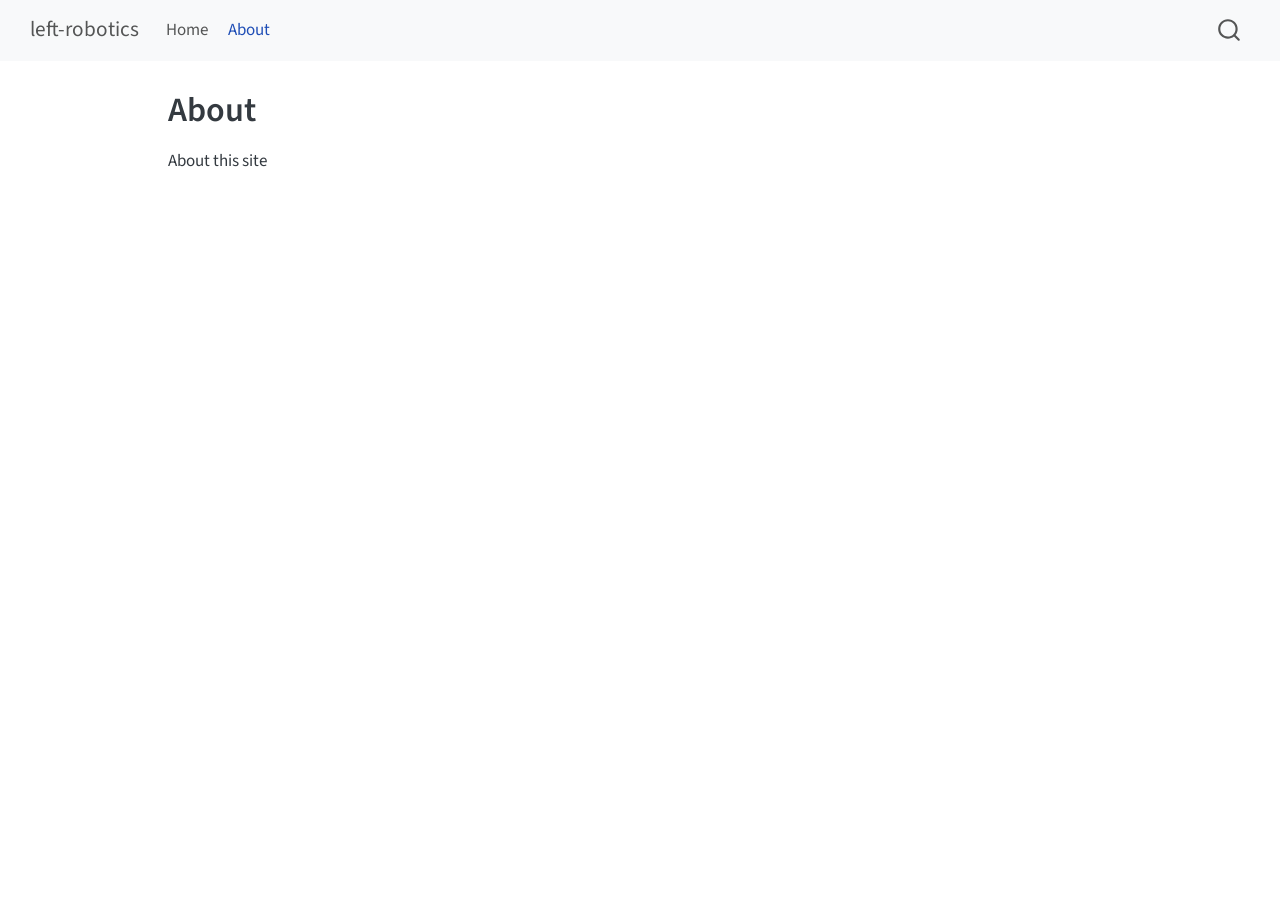
==== docs/about.html @ c69d1631 "Try quarto." ====
<!DOCTYPE html>
<html xmlns="http://www.w3.org/1999/xhtml" lang="en" xml:lang="en"><head>

<meta charset="utf-8">
<meta name="generator" content="quarto-1.9.37">

<meta name="viewport" content="width=device-width, initial-scale=1.0, user-scalable=yes">


<title>About – left-robotics</title>
<style>
/* Default styles provided by pandoc.
** See https://pandoc.org/MANUAL.html#variables-for-html for config info.
*/
code{white-space: pre-wrap;}
span.smallcaps{font-variant: small-caps;}
div.columns{display: flex; gap: min(4vw, 1.5em);}
div.column{flex: auto; overflow-x: auto;}
div.hanging-indent{margin-left: 1.5em; text-indent: -1.5em;}
ul.task-list{list-style: none;}
ul.task-list li input[type="checkbox"] {
  width: 0.8em;
  margin: 0 0.8em 0.2em -1em; /* quarto-specific, see https://github.com/quarto-dev/quarto-cli/issues/4556 */ 
  vertical-align: middle;
}
</style>


<script src="site_libs/quarto-nav/quarto-nav.js"></script>
<script src="site_libs/quarto-nav/headroom.min.js"></script>
<script src="site_libs/clipboard/clipboard.min.js"></script>
<script src="site_libs/quarto-search/autocomplete.umd.js"></script>
<script src="site_libs/quarto-search/fuse.min.js"></script>
<script src="site_libs/quarto-search/quarto-search.js"></script>
<meta name="quarto:offset" content="./">
<script src="site_libs/quarto-html/quarto.js" type="module"></script>
<script src="site_libs/quarto-html/tabsets/tabsets.js" type="module"></script>
<script src="site_libs/quarto-html/popper.min.js"></script>
<script src="site_libs/quarto-html/tippy.umd.min.js"></script>
<script src="site_libs/quarto-html/anchor.min.js"></script>
<link href="site_libs/quarto-html/tippy.css" rel="stylesheet">
<link href="site_libs/quarto-html/quarto-syntax-highlighting-7f8f88aac4f3542376d5c11b86a4c14d.css" rel="stylesheet" id="quarto-text-highlighting-styles">
<script src="site_libs/bootstrap/bootstrap.min.js"></script>
<link href="site_libs/bootstrap/bootstrap-icons.css" rel="stylesheet">
<link href="site_libs/bootstrap/bootstrap-2f3885d308dff8bf2dccb864e27fb51a.min.css" rel="stylesheet" append-hash="true" id="quarto-bootstrap" data-mode="light">
<script id="quarto-search-options" type="application/json">{
  "location": "navbar",
  "copy-button": false,
  "collapse-after": 3,
  "panel-placement": "end",
  "type": "overlay",
  "limit": 50,
  "keyboard-shortcut": [
    "f",
    "/",
    "s"
  ],
  "show-item-context": false,
  "language": {
    "search-no-results-text": "No results",
    "search-matching-documents-text": "matching documents",
    "search-copy-link-title": "Copy link to search",
    "search-hide-matches-text": "Hide additional matches",
    "search-more-match-text": "more match in this document",
    "search-more-matches-text": "more matches in this document",
    "search-clear-button-title": "Clear",
    "search-text-placeholder": "",
    "search-detached-cancel-button-title": "Cancel",
    "search-submit-button-title": "Submit",
    "search-label": "Search"
  }
}</script>


<link rel="stylesheet" href="styles.css">
</head>

<body class="nav-fixed quarto-light">

<div id="quarto-search-results"></div>
  <header id="quarto-header" class="headroom fixed-top">
    <nav class="navbar navbar-expand-lg " data-bs-theme="dark">
      <div class="navbar-container container-fluid">
      <div class="navbar-brand-container mx-auto">
    <a class="navbar-brand" href="./index.html">
    <span class="navbar-title">left-robotics</span>
    </a>
  </div>
            <div id="quarto-search" class="" title="Search"></div>
          <button class="navbar-toggler" type="button" data-bs-toggle="collapse" data-bs-target="#navbarCollapse" aria-controls="navbarCollapse" role="menu" aria-expanded="false" aria-label="Toggle navigation" onclick="if (window.quartoToggleHeadroom) { window.quartoToggleHeadroom(); }">
  <span class="navbar-toggler-icon"></span>
</button>
          <div class="collapse navbar-collapse" id="navbarCollapse">
            <ul class="navbar-nav navbar-nav-scroll me-auto">
  <li class="nav-item">
    <a class="nav-link" href="./index.html"> 
<span class="menu-text">Home</span></a>
  </li>  
  <li class="nav-item">
    <a class="nav-link active" href="./about.html" aria-current="page"> 
<span class="menu-text">About</span></a>
  </li>  
</ul>
          </div> <!-- /navcollapse -->
            <div class="quarto-navbar-tools">
</div>
      </div> <!-- /container-fluid -->
    </nav>
</header>
<!-- content -->
<div id="quarto-content" class="quarto-container page-columns page-rows-contents page-layout-article page-navbar">
<!-- sidebar -->
<!-- margin-sidebar -->
    <div id="quarto-margin-sidebar" class="sidebar margin-sidebar zindex-bottom">
        
    </div>
<!-- main -->
<main class="content" id="quarto-document-content">

<header id="title-block-header" class="quarto-title-block default">
<div class="quarto-title">
<h1 class="title">About</h1>
</div>



<div class="quarto-title-meta">

    
  
    
  </div>
  


</header>


<p>About this site</p>



</main> <!-- /main -->
<script id="quarto-html-after-body" type="application/javascript">
  window.document.addEventListener("DOMContentLoaded", function (event) {
    const icon = "";
    const anchorJS = new window.AnchorJS();
    anchorJS.options = {
      placement: 'right',
      icon: icon
    };
    anchorJS.add('.anchored');
    const isCodeAnnotation = (el) => {
      for (const clz of el.classList) {
        if (clz.startsWith('code-annotation-')) {                     
          return true;
        }
      }
      return false;
    }
    const onCopySuccess = function(e) {
      // button target
      const button = e.trigger;
      // don't keep focus
      button.blur();
      // flash "checked"
      button.classList.add('code-copy-button-checked');
      var currentTitle = button.getAttribute("title");
      button.setAttribute("title", "Copied!");
      let tooltip;
      if (window.bootstrap) {
        button.setAttribute("data-bs-toggle", "tooltip");
        button.setAttribute("data-bs-placement", "left");
        button.setAttribute("data-bs-title", "Copied!");
        tooltip = new bootstrap.Tooltip(button, 
          { trigger: "manual", 
            customClass: "code-copy-button-tooltip",
            offset: [0, -8]});
        tooltip.show();    
      }
      setTimeout(function() {
        if (tooltip) {
          tooltip.hide();
          button.removeAttribute("data-bs-title");
          button.removeAttribute("data-bs-toggle");
          button.removeAttribute("data-bs-placement");
        }
        button.setAttribute("title", currentTitle);
        button.classList.remove('code-copy-button-checked');
      }, 1000);
      // clear code selection
      e.clearSelection();
    }
    const getTextToCopy = function(trigger) {
      const outerScaffold = trigger.parentElement.cloneNode(true);
      const codeEl = outerScaffold.querySelector('code');
      for (const childEl of codeEl.children) {
        if (isCodeAnnotation(childEl)) {
          childEl.remove();
        }
      }
      return codeEl.innerText;
    }
    const clipboard = new window.ClipboardJS('.code-copy-button:not([data-in-quarto-modal])', {
      text: getTextToCopy
    });
    clipboard.on('success', onCopySuccess);
    if (window.document.getElementById('quarto-embedded-source-code-modal')) {
      const clipboardModal = new window.ClipboardJS('.code-copy-button[data-in-quarto-modal]', {
        text: getTextToCopy,
        container: window.document.getElementById('quarto-embedded-source-code-modal')
      });
      clipboardModal.on('success', onCopySuccess);
    }
      var localhostRegex = new RegExp(/^(?:http|https):\/\/localhost\:?[0-9]*\//);
      var mailtoRegex = new RegExp(/^mailto:/);
        var filterRegex = new RegExp('/' + window.location.host + '/');
      var isInternal = (href) => {
          return filterRegex.test(href) || localhostRegex.test(href) || mailtoRegex.test(href);
      }
      // Inspect non-navigation links and adorn them if external
     var links = window.document.querySelectorAll('a[href]:not(.nav-link):not(.navbar-brand):not(.toc-action):not(.sidebar-link):not(.sidebar-item-toggle):not(.pagination-link):not(.no-external):not([aria-hidden]):not(.dropdown-item):not(.quarto-navigation-tool):not(.about-link)');
      for (var i=0; i<links.length; i++) {
        const link = links[i];
        if (!isInternal(link.href)) {
          // undo the damage that might have been done by quarto-nav.js in the case of
          // links that we want to consider external
          if (link.dataset.originalHref !== undefined) {
            link.href = link.dataset.originalHref;
          }
        }
      }
    function tippyHover(el, contentFn, onTriggerFn, onUntriggerFn) {
      const config = {
        allowHTML: true,
        maxWidth: 500,
        delay: 100,
        arrow: false,
        appendTo: function(el) {
            return el.parentElement;
        },
        interactive: true,
        interactiveBorder: 10,
        theme: 'quarto',
        placement: 'bottom-start',
      };
      if (contentFn) {
        config.content = contentFn;
      }
      if (onTriggerFn) {
        config.onTrigger = onTriggerFn;
      }
      if (onUntriggerFn) {
        config.onUntrigger = onUntriggerFn;
      }
      window.tippy(el, config); 
    }
    const noterefs = window.document.querySelectorAll('a[role="doc-noteref"]');
    for (var i=0; i<noterefs.length; i++) {
      const ref = noterefs[i];
      tippyHover(ref, function() {
        // use id or data attribute instead here
        let href = ref.getAttribute('data-footnote-href') || ref.getAttribute('href');
        try { href = new URL(href).hash; } catch {}
        const id = href.replace(/^#\/?/, "");
        const note = window.document.getElementById(id);
        if (note) {
          return note.innerHTML;
        } else {
          return "";
        }
      });
    }
    const xrefs = window.document.querySelectorAll('a.quarto-xref');
    const processXRef = (id, note) => {
      // Strip column container classes
      const stripColumnClz = (el) => {
        el.classList.remove("page-full", "page-columns");
        if (el.children) {
          for (const child of el.children) {
            stripColumnClz(child);
          }
        }
      }
      stripColumnClz(note)
      if (id === null || id.startsWith('sec-')) {
        // Special case sections, only their first couple elements
        const container = document.createElement("div");
        if (note.children && note.children.length > 2) {
          container.appendChild(note.children[0].cloneNode(true));
          for (let i = 1; i < note.children.length; i++) {
            const child = note.children[i];
            if (child.tagName === "P" && child.innerText === "") {
              continue;
            } else {
              container.appendChild(child.cloneNode(true));
              break;
            }
          }
          if (window.Quarto?.typesetMath) {
            window.Quarto.typesetMath(container);
          }
          return container.innerHTML
        } else {
          if (window.Quarto?.typesetMath) {
            window.Quarto.typesetMath(note);
          }
          return note.innerHTML;
        }
      } else {
        // Remove any anchor links if they are present
        const anchorLink = note.querySelector('a.anchorjs-link');
        if (anchorLink) {
          anchorLink.remove();
        }
        if (window.Quarto?.typesetMath) {
          window.Quarto.typesetMath(note);
        }
        if (note.classList.contains("callout")) {
          return note.outerHTML;
        } else {
          return note.innerHTML;
        }
      }
    }
    for (var i=0; i<xrefs.length; i++) {
      const xref = xrefs[i];
      tippyHover(xref, undefined, function(instance) {
        instance.disable();
        let url = xref.getAttribute('href');
        let hash = undefined; 
        if (url.startsWith('#')) {
          hash = url;
        } else {
          try { hash = new URL(url).hash; } catch {}
        }
        if (hash) {
          const id = hash.replace(/^#\/?/, "");
          const note = window.document.getElementById(id);
          if (note !== null) {
            try {
              const html = processXRef(id, note.cloneNode(true));
              instance.setContent(html);
            } finally {
              instance.enable();
              instance.show();
            }
          } else {
            // See if we can fetch this
            fetch(url.split('#')[0])
            .then(res => res.text())
            .then(html => {
              const parser = new DOMParser();
              const htmlDoc = parser.parseFromString(html, "text/html");
              const note = htmlDoc.getElementById(id);
              if (note !== null) {
                const html = processXRef(id, note);
                instance.setContent(html);
              } 
            }).finally(() => {
              instance.enable();
              instance.show();
            });
          }
        } else {
          // See if we can fetch a full url (with no hash to target)
          // This is a special case and we should probably do some content thinning / targeting
          fetch(url)
          .then(res => res.text())
          .then(html => {
            const parser = new DOMParser();
            const htmlDoc = parser.parseFromString(html, "text/html");
            const note = htmlDoc.querySelector('main.content');
            if (note !== null) {
              // This should only happen for chapter cross references
              // (since there is no id in the URL)
              // remove the first header
              if (note.children.length > 0 && note.children[0].tagName === "HEADER") {
                note.children[0].remove();
              }
              const html = processXRef(null, note);
              instance.setContent(html);
            } 
          }).finally(() => {
            instance.enable();
            instance.show();
          });
        }
      }, function(instance) {
      });
    }
        let selectedAnnoteEl;
        const selectorForAnnotation = ( cell, annotation) => {
          let cellAttr = 'data-code-cell="' + cell + '"';
          let lineAttr = 'data-code-annotation="' +  annotation + '"';
          const selector = 'span[' + cellAttr + '][' + lineAttr + ']';
          return selector;
        }
        const selectCodeLines = (annoteEl) => {
          const doc = window.document;
          const targetCell = annoteEl.getAttribute("data-target-cell");
          const targetAnnotation = annoteEl.getAttribute("data-target-annotation");
          const annoteSpan = window.document.querySelector(selectorForAnnotation(targetCell, targetAnnotation));
          const lines = annoteSpan.getAttribute("data-code-lines").split(",");
          const lineIds = lines.map((line) => {
            return targetCell + "-" + line;
          })
          let top = null;
          let height = null;
          let parent = null;
          if (lineIds.length > 0) {
              //compute the position of the single el (top and bottom and make a div)
              const el = window.document.getElementById(lineIds[0]);
              top = el.offsetTop;
              height = el.offsetHeight;
              parent = el.parentElement.parentElement;
            if (lineIds.length > 1) {
              const lastEl = window.document.getElementById(lineIds[lineIds.length - 1]);
              const bottom = lastEl.offsetTop + lastEl.offsetHeight;
              height = bottom - top;
            }
            if (top !== null && height !== null && parent !== null) {
              // cook up a div (if necessary) and position it 
              let div = window.document.getElementById("code-annotation-line-highlight");
              if (div === null) {
                div = window.document.createElement("div");
                div.setAttribute("id", "code-annotation-line-highlight");
                div.style.position = 'absolute';
                parent.appendChild(div);
              }
              div.style.top = top - 2 + "px";
              div.style.height = height + 4 + "px";
              div.style.left = 0;
              let gutterDiv = window.document.getElementById("code-annotation-line-highlight-gutter");
              if (gutterDiv === null) {
                gutterDiv = window.document.createElement("div");
                gutterDiv.setAttribute("id", "code-annotation-line-highlight-gutter");
                gutterDiv.style.position = 'absolute';
                const codeCell = window.document.getElementById(targetCell);
                const gutter = codeCell.querySelector('.code-annotation-gutter');
                gutter.appendChild(gutterDiv);
              }
              gutterDiv.style.top = top - 2 + "px";
              gutterDiv.style.height = height + 4 + "px";
            }
            selectedAnnoteEl = annoteEl;
          }
        };
        const unselectCodeLines = () => {
          const elementsIds = ["code-annotation-line-highlight", "code-annotation-line-highlight-gutter"];
          elementsIds.forEach((elId) => {
            const div = window.document.getElementById(elId);
            if (div) {
              div.remove();
            }
          });
          selectedAnnoteEl = undefined;
        };
          // Handle positioning of the toggle
      window.addEventListener(
        "resize",
        throttle(() => {
          elRect = undefined;
          if (selectedAnnoteEl) {
            selectCodeLines(selectedAnnoteEl);
          }
        }, 10)
      );
      function throttle(fn, ms) {
      let throttle = false;
      let timer;
        return (...args) => {
          if(!throttle) { // first call gets through
              fn.apply(this, args);
              throttle = true;
          } else { // all the others get throttled
              if(timer) clearTimeout(timer); // cancel #2
              timer = setTimeout(() => {
                fn.apply(this, args);
                timer = throttle = false;
              }, ms);
          }
        };
      }
        // Attach click handler to the DT
        const annoteDls = window.document.querySelectorAll('dt[data-target-cell]');
        for (const annoteDlNode of annoteDls) {
          annoteDlNode.addEventListener('click', (event) => {
            const clickedEl = event.target;
            if (clickedEl !== selectedAnnoteEl) {
              unselectCodeLines();
              const activeEl = window.document.querySelector('dt[data-target-cell].code-annotation-active');
              if (activeEl) {
                activeEl.classList.remove('code-annotation-active');
              }
              selectCodeLines(clickedEl);
              clickedEl.classList.add('code-annotation-active');
            } else {
              // Unselect the line
              unselectCodeLines();
              clickedEl.classList.remove('code-annotation-active');
            }
          });
        }
    const findCites = (el) => {
      const parentEl = el.parentElement;
      if (parentEl) {
        const cites = parentEl.dataset.cites;
        if (cites) {
          return {
            el,
            cites: cites.split(' ')
          };
        } else {
          return findCites(el.parentElement)
        }
      } else {
        return undefined;
      }
    };
    var bibliorefs = window.document.querySelectorAll('a[role="doc-biblioref"]');
    for (var i=0; i<bibliorefs.length; i++) {
      const ref = bibliorefs[i];
      const citeInfo = findCites(ref);
      if (citeInfo) {
        tippyHover(citeInfo.el, function() {
          var popup = window.document.createElement('div');
          citeInfo.cites.forEach(function(cite) {
            var citeDiv = window.document.createElement('div');
            citeDiv.classList.add('hanging-indent');
            citeDiv.classList.add('csl-entry');
            var biblioDiv = window.document.getElementById('ref-' + cite);
            if (biblioDiv) {
              citeDiv.innerHTML = biblioDiv.innerHTML;
            }
            popup.appendChild(citeDiv);
          });
          return popup.innerHTML;
        });
      }
    }
  });
  </script>
</div> <!-- /content -->




</body></html>
---- docs/site_libs/quarto-html/tippy.css ----
.tippy-box[data-animation=fade][data-state=hidden]{opacity:0}[data-tippy-root]{max-width:calc(100vw - 10px)}.tippy-box{position:relative;background-color:#333;color:#fff;border-radius:4px;font-size:14px;line-height:1.4;white-space:normal;outline:0;transition-property:transform,visibility,opacity}.tippy-box[data-placement^=top]>.tippy-arrow{bottom:0}.tippy-box[data-placement^=top]>.tippy-arrow:before{bottom:-7px;left:0;border-width:8px 8px 0;border-top-color:initial;transform-origin:center top}.tippy-box[data-placement^=bottom]>.tippy-arrow{top:0}.tippy-box[data-placement^=bottom]>.tippy-arrow:before{top:-7px;left:0;border-width:0 8px 8px;border-bottom-color:initial;transform-origin:center bottom}.tippy-box[data-placement^=left]>.tippy-arrow{right:0}.tippy-box[data-placement^=left]>.tippy-arrow:before{border-width:8px 0 8px 8px;border-left-color:initial;right:-7px;transform-origin:center left}.tippy-box[data-placement^=right]>.tippy-arrow{left:0}.tippy-box[data-placement^=right]>.tippy-arrow:before{left:-7px;border-width:8px 8px 8px 0;border-right-color:initial;transform-origin:center right}.tippy-box[data-inertia][data-state=visible]{transition-timing-function:cubic-bezier(.54,1.5,.38,1.11)}.tippy-arrow{width:16px;height:16px;color:#333}.tippy-arrow:before{content:"";position:absolute;border-color:transparent;border-style:solid}.tippy-content{position:relative;padding:5px 9px;z-index:1}
---- docs/site_libs/quarto-html/quarto-syntax-highlighting-7f8f88aac4f3542376d5c11b86a4c14d.css ----
/* quarto syntax highlight colors */
:root {
  --quarto-hl-ot-color: #003B4F;
  --quarto-hl-at-color: #657422;
  --quarto-hl-ss-color: #20794D;
  --quarto-hl-an-color: #5E5E5E;
  --quarto-hl-fu-color: #4758AB;
  --quarto-hl-st-color: #20794D;
  --quarto-hl-cf-color: #003B4F;
  --quarto-hl-op-color: #5E5E5E;
  --quarto-hl-er-color: #AD0000;
  --quarto-hl-bn-color: #AD0000;
  --quarto-hl-al-color: #AD0000;
  --quarto-hl-va-color: #111111;
  --quarto-hl-bu-color: inherit;
  --quarto-hl-ex-color: inherit;
  --quarto-hl-pp-color: #AD0000;
  --quarto-hl-in-color: #5E5E5E;
  --quarto-hl-vs-color: #20794D;
  --quarto-hl-wa-color: #5E5E5E;
  --quarto-hl-do-color: #5E5E5E;
  --quarto-hl-im-color: #00769E;
  --quarto-hl-ch-color: #20794D;
  --quarto-hl-dt-color: #AD0000;
  --quarto-hl-fl-color: #AD0000;
  --quarto-hl-co-color: #5E5E5E;
  --quarto-hl-cv-color: #5E5E5E;
  --quarto-hl-cn-color: #8f5902;
  --quarto-hl-sc-color: #5E5E5E;
  --quarto-hl-dv-color: #AD0000;
  --quarto-hl-kw-color: #003B4F;
}

/* other quarto variables */
:root {
  --quarto-font-monospace: SFMono-Regular, Menlo, Monaco, Consolas, "Liberation Mono", "Courier New", monospace;
}

/* syntax highlight based on Pandoc's rules */
pre > code.sourceCode > span {
  color: #003B4F;
}

code.sourceCode > span {
  color: #003B4F;
}

div.sourceCode,
div.sourceCode pre.sourceCode {
  color: #003B4F;
}

/* Normal */
code span {
  color: #003B4F;
}

/* Alert */
code span.al {
  color: #AD0000;
  font-style: inherit;
}

/* Annotation */
code span.an {
  color: #5E5E5E;
  font-style: inherit;
}

/* Attribute */
code span.at {
  color: #657422;
  font-style: inherit;
}

/* BaseN */
code span.bn {
  color: #AD0000;
  font-style: inherit;
}

/* BuiltIn */
code span.bu {
  font-style: inherit;
}

/* ControlFlow */
code span.cf {
  color: #003B4F;
  font-weight: bold;
  font-style: inherit;
}

/* Char */
code span.ch {
  color: #20794D;
  font-style: inherit;
}

/* Constant */
code span.cn {
  color: #8f5902;
  font-style: inherit;
}

/* Comment */
code span.co {
  color: #5E5E5E;
  font-style: inherit;
}

/* CommentVar */
code span.cv {
  color: #5E5E5E;
  font-style: italic;
}

/* Documentation */
code span.do {
  color: #5E5E5E;
  font-style: italic;
}

/* DataType */
code span.dt {
  color: #AD0000;
  font-style: inherit;
}

/* DecVal */
code span.dv {
  color: #AD0000;
  font-style: inherit;
}

/* Error */
code span.er {
  color: #AD0000;
  font-style: inherit;
}

/* Extension */
code span.ex {
  font-style: inherit;
}

/* Float */
code span.fl {
  color: #AD0000;
  font-style: inherit;
}

/* Function */
code span.fu {
  color: #4758AB;
  font-style: inherit;
}

/* Import */
code span.im {
  color: #00769E;
  font-style: inherit;
}

/* Information */
code span.in {
  color: #5E5E5E;
  font-style: inherit;
}

/* Keyword */
code span.kw {
  color: #003B4F;
  font-weight: bold;
  font-style: inherit;
}

/* Operator */
code span.op {
  color: #5E5E5E;
  font-style: inherit;
}

/* Other */
code span.ot {
  color: #003B4F;
  font-style: inherit;
}

/* Preprocessor */
code span.pp {
  color: #AD0000;
  font-style: inherit;
}

/* SpecialChar */
code span.sc {
  color: #5E5E5E;
  font-style: inherit;
}

/* SpecialString */
code span.ss {
  color: #20794D;
  font-style: inherit;
}

/* String */
code span.st {
  color: #20794D;
  font-style: inherit;
}

/* Variable */
code span.va {
  color: #111111;
  font-style: inherit;
}

/* VerbatimString */
code span.vs {
  color: #20794D;
  font-style: inherit;
}

/* Warning */
code span.wa {
  color: #5E5E5E;
  font-style: italic;
}

.prevent-inlining {
  content: "</";
}

/*# sourceMappingURL=789ad8cd35626ba772517505b42a116e.css.map */
---- docs/styles.css ----
/* css styles */
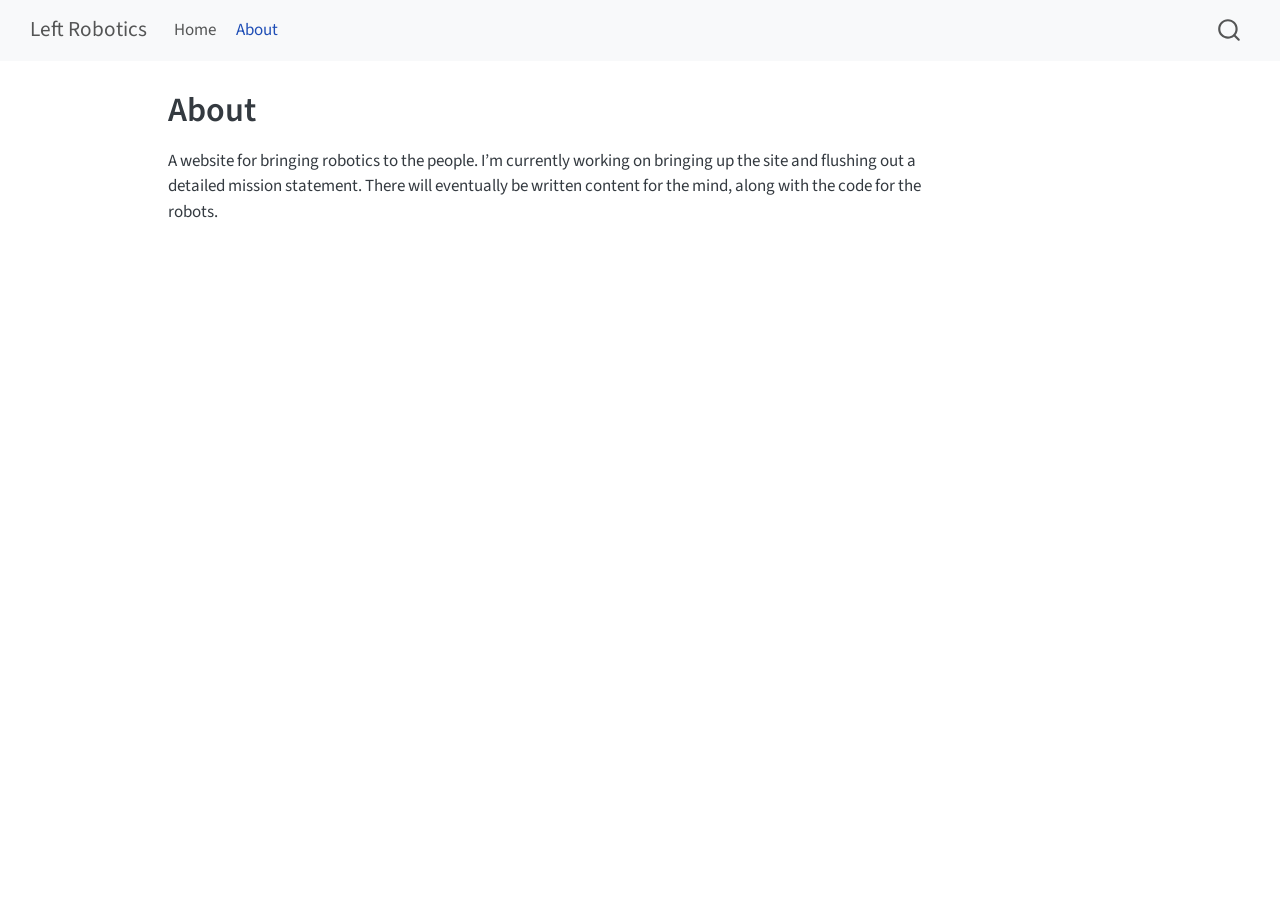
==== commit 2f24e4d8: "Socialism without the actual word." ====
--- a/docs/about.html
+++ b/docs/about.html
@@ -7,7 +7,7 @@
 <meta name="viewport" content="width=device-width, initial-scale=1.0, user-scalable=yes">
 
 
-<title>About – left-robotics</title>
+<title>About – Left Robotics</title>
 <style>
 /* Default styles provided by pandoc.
 ** See https://pandoc.org/MANUAL.html#variables-for-html for config info.
@@ -83,7 +83,7 @@
       <div class="navbar-container container-fluid">
       <div class="navbar-brand-container mx-auto">
     <a class="navbar-brand" href="./index.html">
-    <span class="navbar-title">left-robotics</span>
+    <span class="navbar-title">Left Robotics</span>
     </a>
   </div>
             <div id="quarto-search" class="" title="Search"></div>
@@ -136,7 +136,7 @@
 </header>
 
 
-<p>About this site</p>
+<p>A website for bringing robotics to the people. I’m currently working on bringing up the site and flushing out a detailed mission statement. There will eventually be written content for the mind, along with the code for the robots.</p>
 
 
 
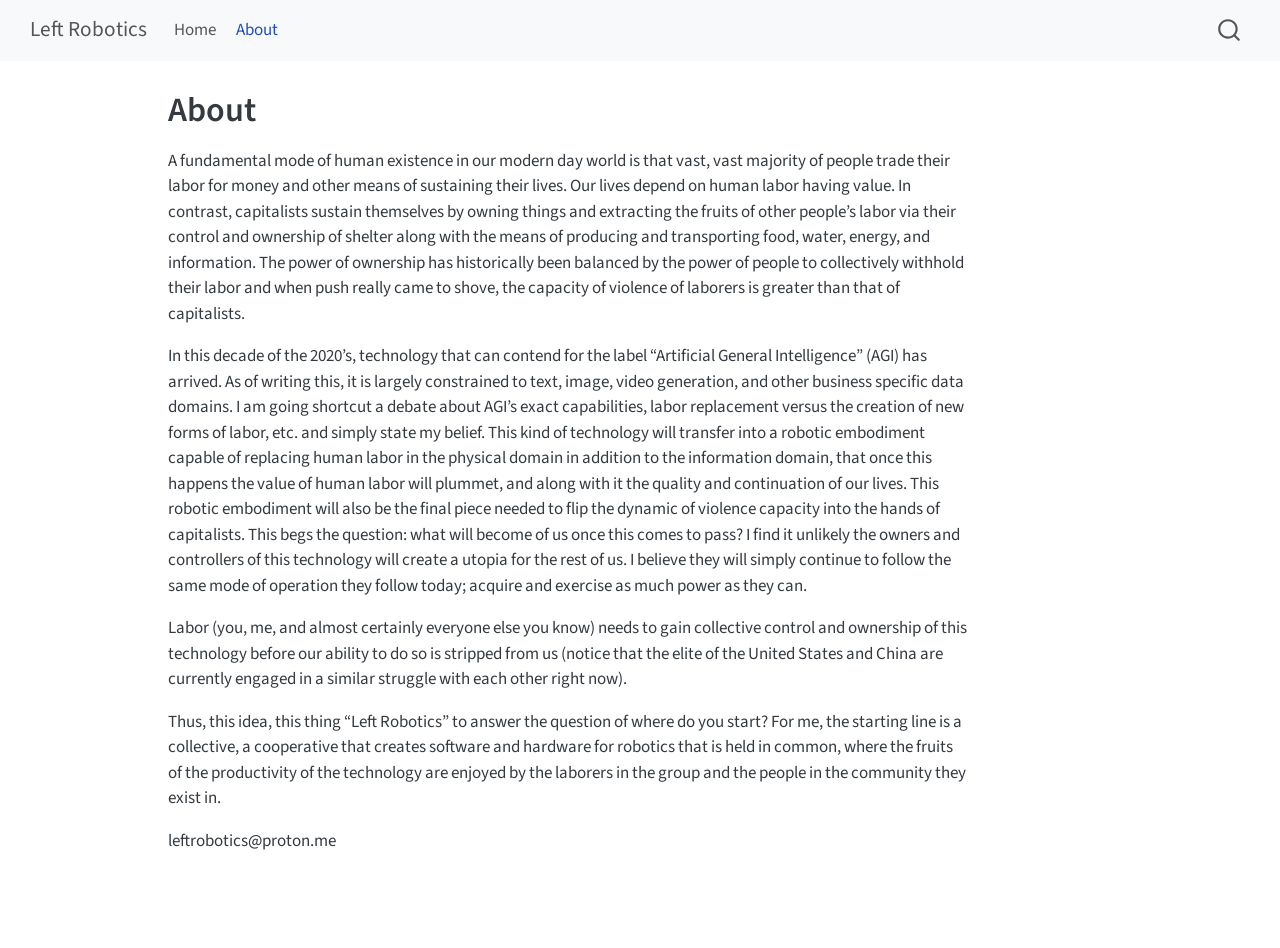
==== commit 064ecb5b: "Forgot to quarto render." ====
--- a/docs/about.html
+++ b/docs/about.html
@@ -136,7 +136,11 @@
 </header>
 
 
-<p>A website for bringing robotics to the people. I’m currently working on bringing up the site and flushing out a detailed mission statement. There will eventually be written content for the mind, along with the code for the robots.</p>
+<p>A fundamental mode of human existence in our modern day world is that vast, vast majority of people trade their labor for money and other means of sustaining their lives. Our lives depend on human labor having value. In contrast, capitalists sustain themselves by owning things and extracting the fruits of other people’s labor via their control and ownership of shelter along with the means of producing and transporting food, water, energy, and information. The power of ownership has historically been balanced by the power of people to collectively withhold their labor and when push really came to shove, the capacity of violence of laborers is greater than that of capitalists.</p>
+<p>In this decade of the 2020’s, technology that can contend for the label “Artificial General Intelligence” (AGI) has arrived. As of writing this, it is largely constrained to text, image, video generation, and other business specific data domains. I am going shortcut a debate about AGI’s exact capabilities, labor replacement versus the creation of new forms of labor, etc. and simply state my belief. This kind of technology will transfer into a robotic embodiment capable of replacing human labor in the physical domain in addition to the information domain, that once this happens the value of human labor will plummet, and along with it the quality and continuation of our lives. This robotic embodiment will also be the final piece needed to flip the dynamic of violence capacity into the hands of capitalists. This begs the question: what will become of us once this comes to pass? I find it unlikely the owners and controllers of this technology will create a utopia for the rest of us. I believe they will simply continue to follow the same mode of operation they follow today; acquire and exercise as much power as they can.</p>
+<p>Labor (you, me, and almost certainly everyone else you know) needs to gain collective control and ownership of this technology before our ability to do so is stripped from us (notice that the elite of the United States and China are currently engaged in a similar struggle with each other right now).</p>
+<p>Thus, this idea, this thing “Left Robotics” to answer the question of where do you start? For me, the starting line is a collective, a cooperative that creates software and hardware for robotics that is held in common, where the fruits of the productivity of the technology are enjoyed by the laborers in the group and the people in the community they exist in.</p>
+<p>leftrobotics@proton.me</p>
 
 
 
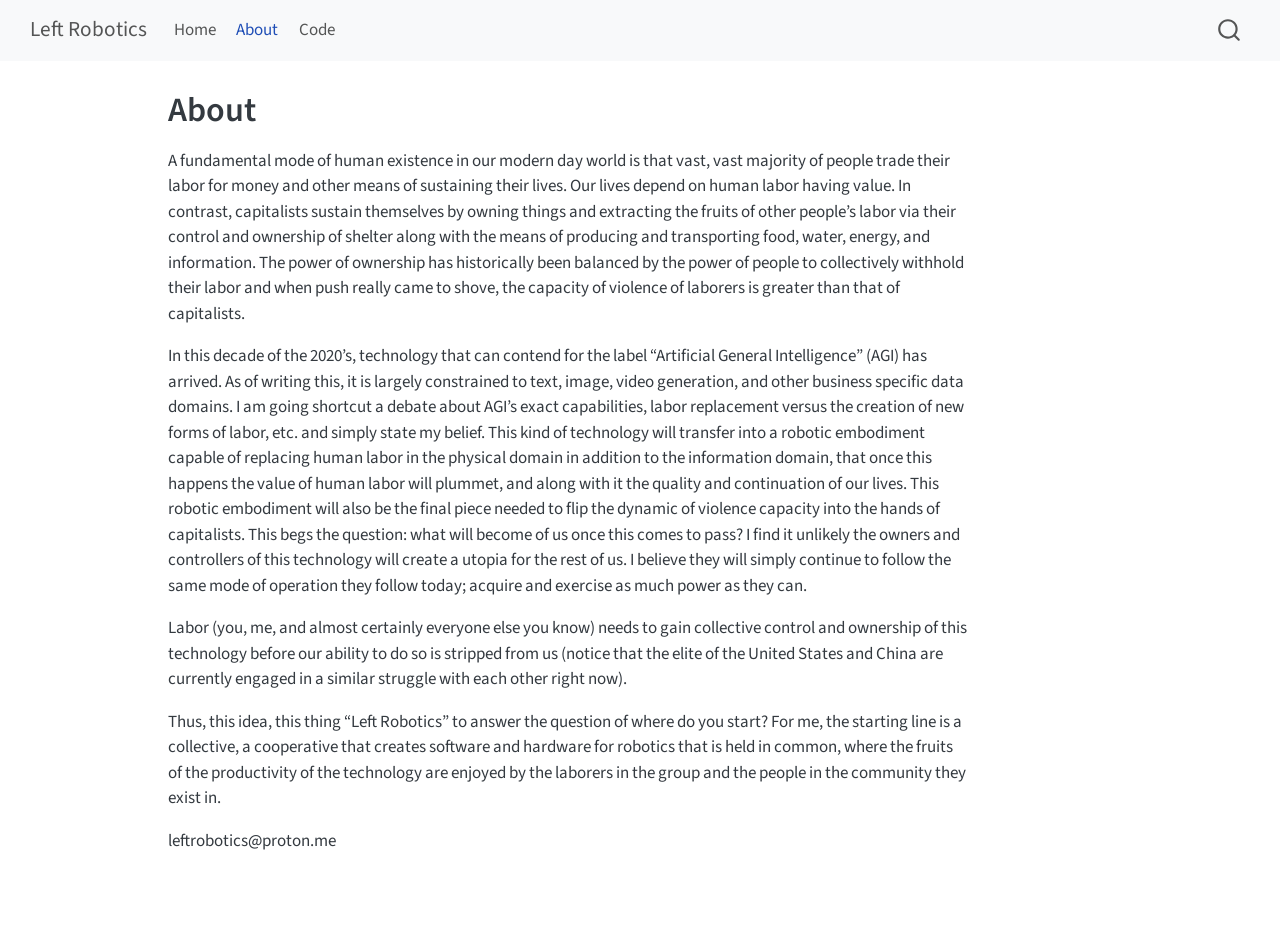
==== commit e2821a06: "Try using plotly in webpage." ====
--- a/docs/about.html
+++ b/docs/about.html
@@ -100,6 +100,10 @@
     <a class="nav-link active" href="./about.html" aria-current="page"> 
 <span class="menu-text">About</span></a>
   </li>  
+  <li class="nav-item">
+    <a class="nav-link" href="./code.html"> 
+<span class="menu-text">Code</span></a>
+  </li>  
 </ul>
           </div> <!-- /navcollapse -->
             <div class="quarto-navbar-tools">
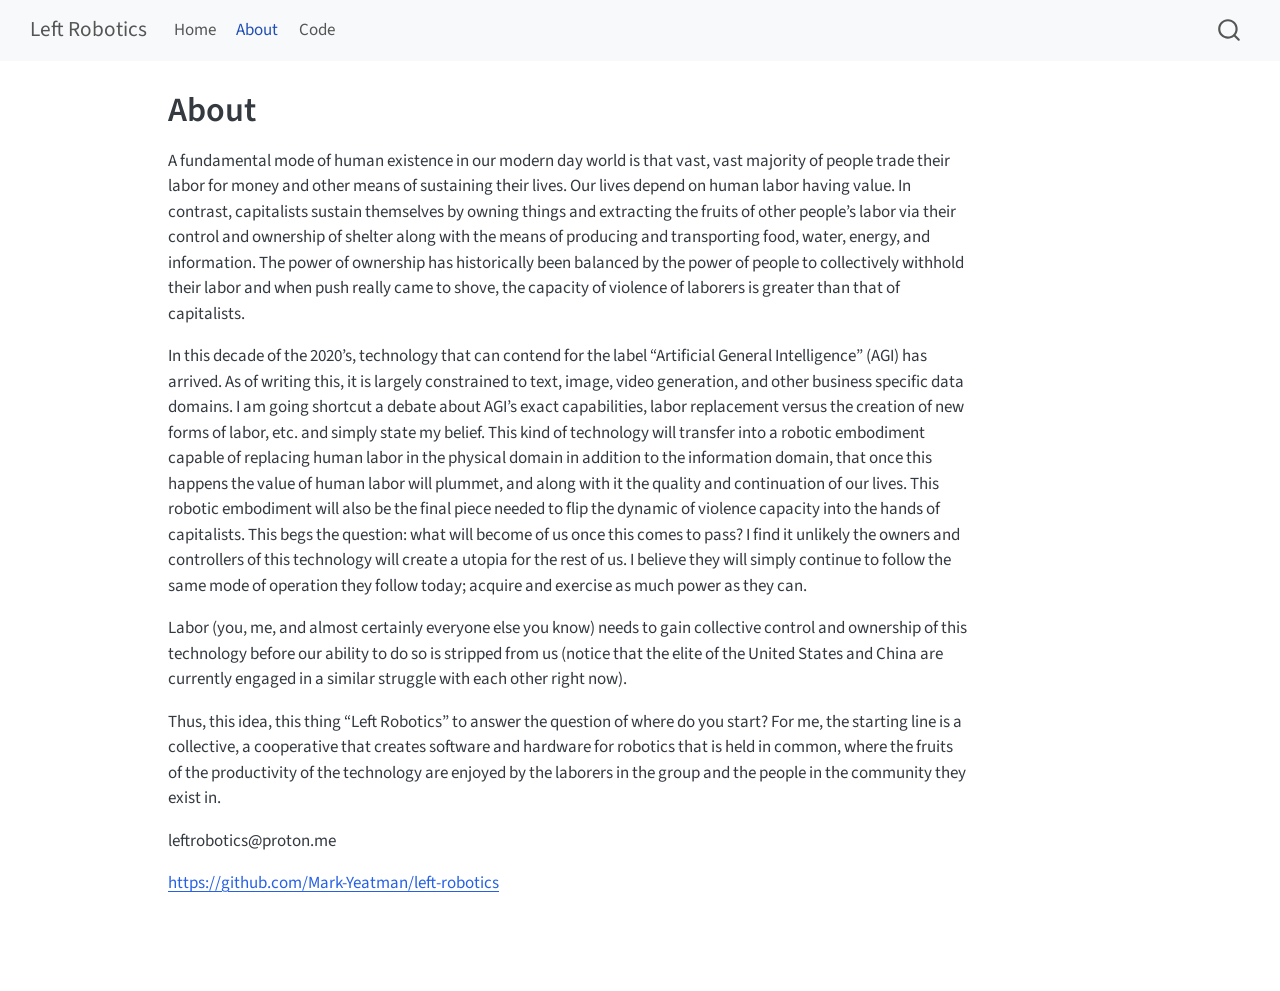
==== commit af62cfe3: "Make about page refer back to github source." ====
--- a/docs/about.html
+++ b/docs/about.html
@@ -145,6 +145,7 @@
 <p>Labor (you, me, and almost certainly everyone else you know) needs to gain collective control and ownership of this technology before our ability to do so is stripped from us (notice that the elite of the United States and China are currently engaged in a similar struggle with each other right now).</p>
 <p>Thus, this idea, this thing “Left Robotics” to answer the question of where do you start? For me, the starting line is a collective, a cooperative that creates software and hardware for robotics that is held in common, where the fruits of the productivity of the technology are enjoyed by the laborers in the group and the people in the community they exist in.</p>
 <p>leftrobotics@proton.me</p>
+<p><a href="https://github.com/Mark-Yeatman/left-robotics">https://github.com/Mark-Yeatman/left-robotics</a></p>
 
 
 
